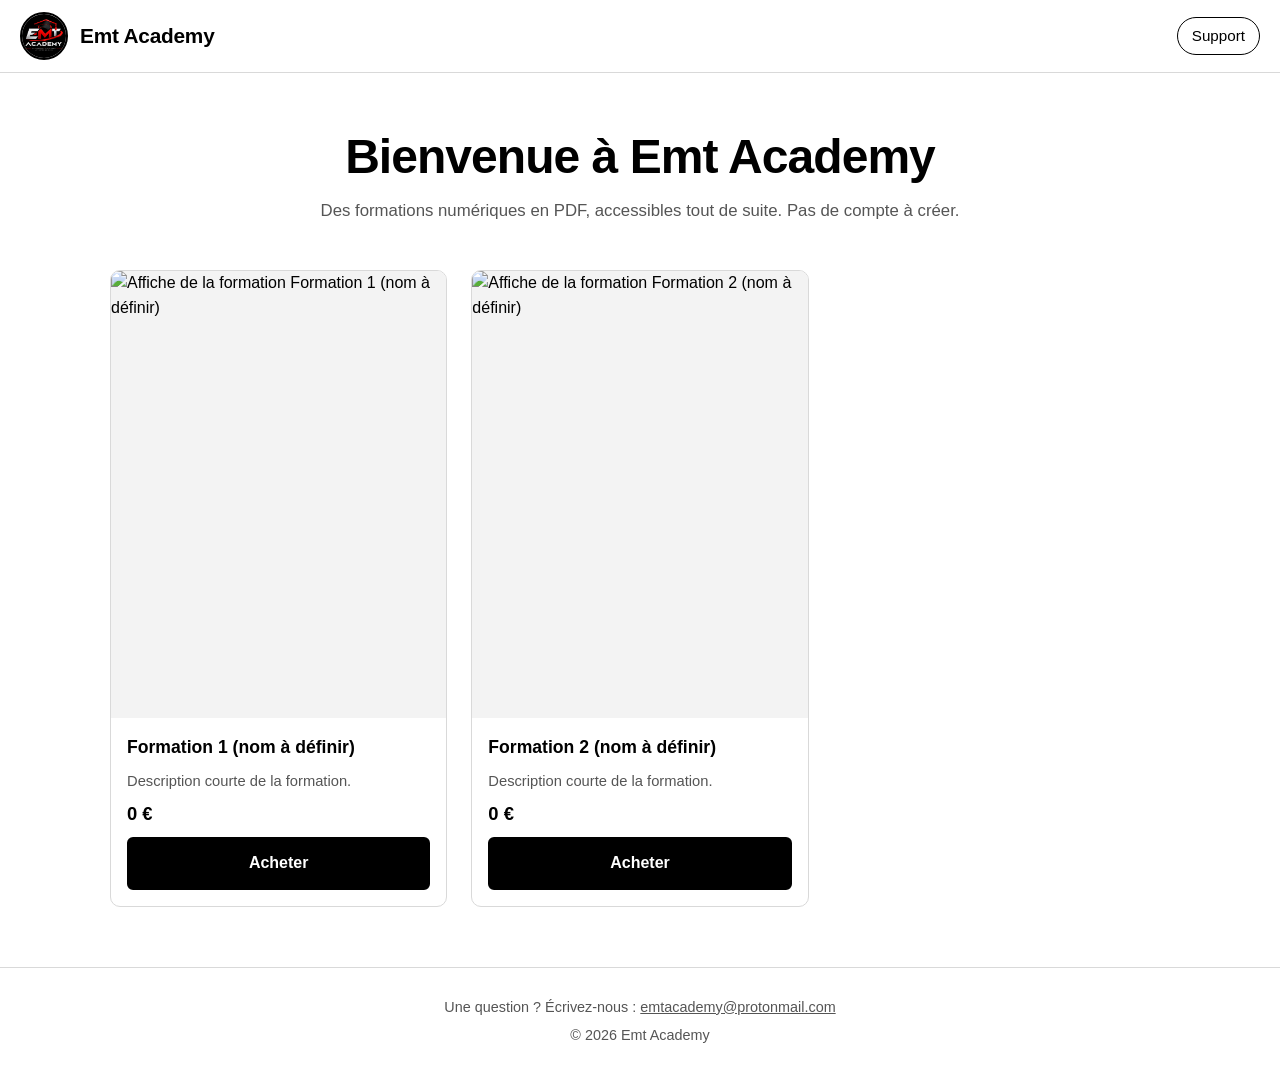
==== index.html @ 1261e575 "Add files via upload" ====
<!DOCTYPE html>
<html lang="fr">
<head>
<meta charset="UTF-8">
<meta name="viewport" content="width=device-width, initial-scale=1">
<title>Emt Academy – Formations numériques en PDF</title>
<meta name="description" content="Emt Academy : boutique de formations numériques en PDF. Accès direct, sans compte.">
<link rel="stylesheet" href="style.css">
</head>
<body>
<header class="topbar">
  <a class="brand" href="index.html">
    <img src="logo.png" alt="Logo Emt Academy" class="logo" onerror="this.style.visibility='hidden'">
    <span>Emt Academy</span>
  </a>
  <a class="support-link" href="mailto:emtacademy@protonmail.com">Support</a>
</header>

<main>
  <section class="hero">
    <h1>Bienvenue à Emt Academy</h1>
    <p>Des formations numériques en PDF, accessibles tout de suite. Pas de compte à créer.</p>
  </section>

  <section class="catalogue" aria-label="Formations">
    <div id="grille" class="grille"></div>
  </section>
</main>

<footer class="footer">
  <p>Une question ? Écrivez-nous : <a href="mailto:emtacademy@protonmail.com">emtacademy@protonmail.com</a></p>
  <p>© <span id="annee"></span> Emt Academy</p>
</footer>

<script src="produits.js"></script>
<script src="script.js"></script>
</body>
</html>
---- style.css ----
:root{--bg:#fff;--txt:#000;--gris:#f3f3f3;--ligne:#d9d9d9;--doux:#555}
*{box-sizing:border-box;margin:0;padding:0}
html{scroll-behavior:smooth}
body{background:var(--bg);color:var(--txt);font-family:"Helvetica Neue",Arial,sans-serif;line-height:1.55}
a{color:inherit}
:focus-visible{outline:3px solid #000;outline-offset:3px}

.topbar{display:flex;align-items:center;justify-content:space-between;padding:12px 20px;border-bottom:1px solid var(--ligne);background:#fff;position:sticky;top:0;z-index:10}
.brand{display:flex;align-items:center;gap:12px;text-decoration:none;color:#000;font-weight:900;font-size:1.3rem;letter-spacing:-.01em}
.logo{width:48px;height:48px;border-radius:50%;object-fit:cover;background:#000;border:2px solid #000}
.support-link{font-size:.95rem;text-decoration:none;border:1px solid #000;padding:6px 14px;border-radius:999px}
.support-link:hover{background:#000;color:#fff}

.hero{text-align:center;padding:56px 20px 36px;max-width:760px;margin:0 auto}
.hero h1{font-size:clamp(1.9rem,6vw,3rem);line-height:1.15;font-weight:800;letter-spacing:-.02em}
.hero p{margin-top:14px;color:var(--doux);font-size:1.05rem}

.catalogue{max-width:1100px;margin:0 auto;padding:10px 20px 60px}
.grille{display:grid;grid-template-columns:repeat(auto-fill,minmax(250px,1fr));gap:24px}
.carte{border:1px solid var(--ligne);border-radius:10px;overflow:hidden;display:flex;flex-direction:column;background:#fff}
.carte img{width:100%;aspect-ratio:3/4;object-fit:cover;background:var(--gris);display:block}
.carte-corps{padding:16px;display:flex;flex-direction:column;gap:8px;flex:1}
.carte h2{font-size:1.1rem}
.carte p{font-size:.92rem;color:var(--doux);flex:1}
.prix{font-weight:800;font-size:1.15rem}
.btn{display:block;text-align:center;background:#000;color:#fff;text-decoration:none;padding:12px;border-radius:6px;font-weight:700;border:2px solid #000}
.btn:hover{background:#fff;color:#000}
.vide{grid-column:1/-1;text-align:center;color:var(--doux);padding:40px 0}

.footer{border-top:1px solid var(--ligne);text-align:center;padding:28px 20px;font-size:.9rem;color:var(--doux)}
.footer p+p{margin-top:6px}
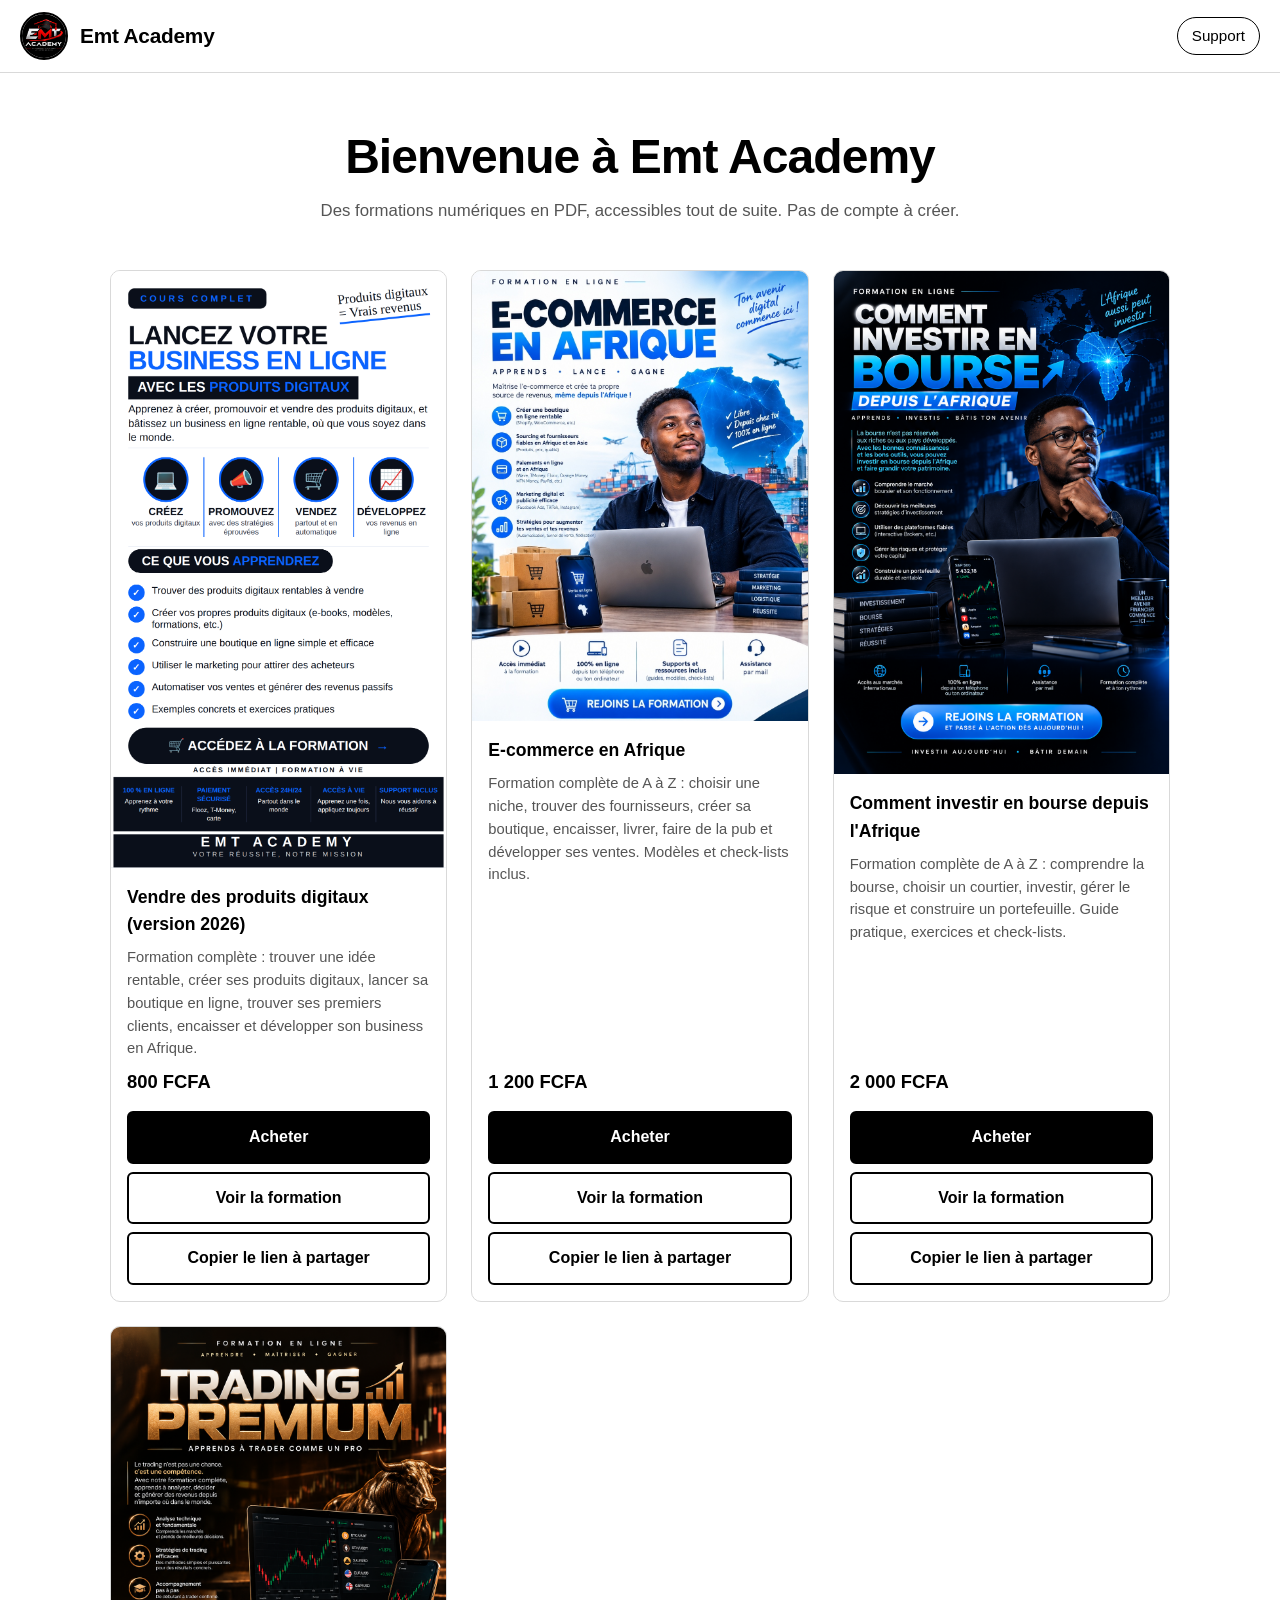
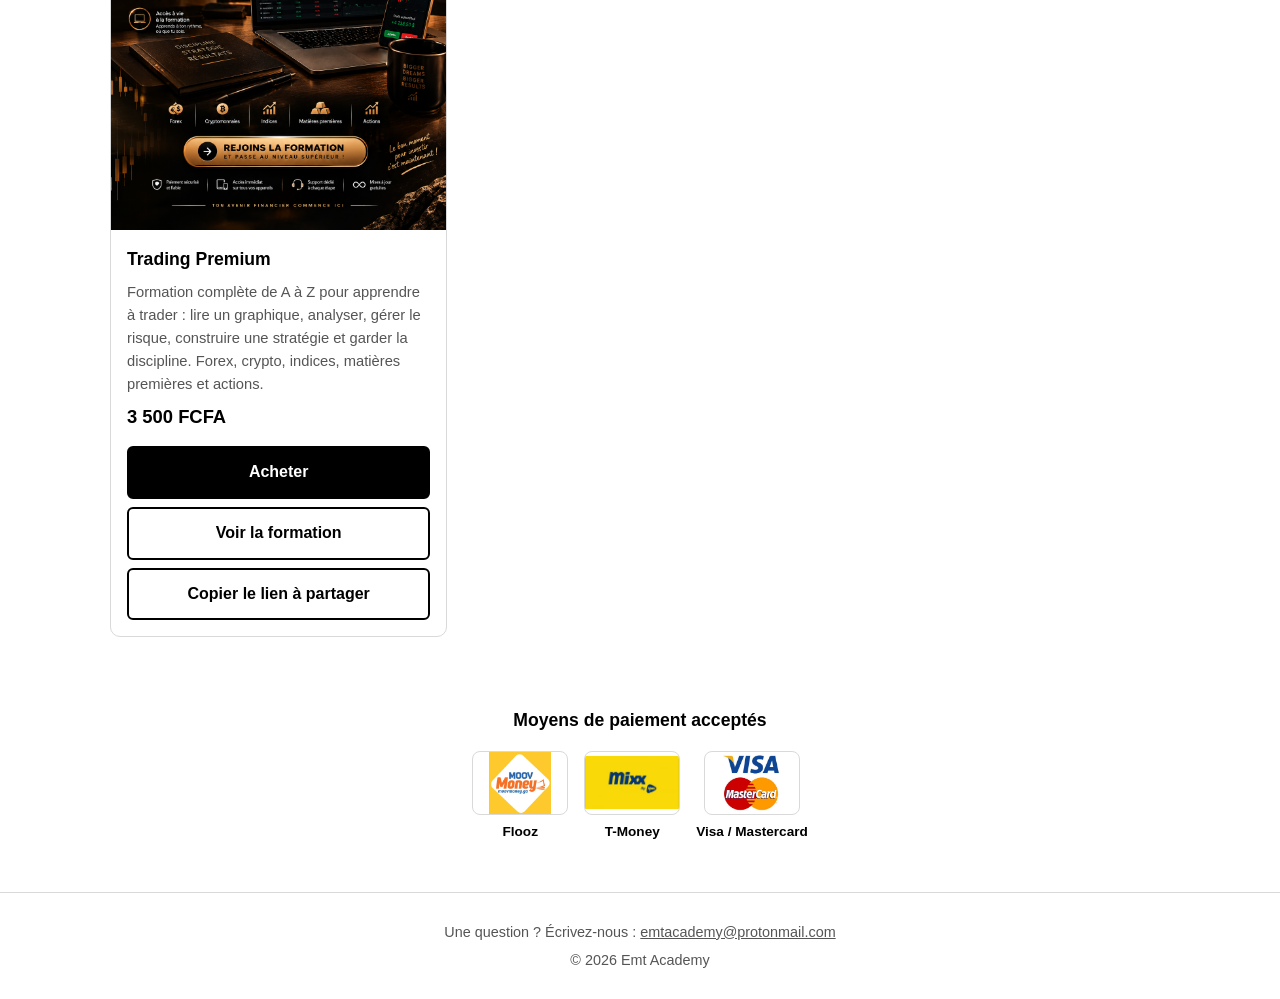
==== commit dd1d0ce4: "Add files via upload" ====
--- a/index.html
+++ b/index.html
@@ -25,6 +25,7 @@
   <section class="catalogue" aria-label="Formations">
     <div id="grille" class="grille"></div>
   </section>
+  <section id="paiements" class="paiements"></section>
 </main>
 
 <footer class="footer">
--- a/style.css
+++ b/style.css
@@ -18,7 +18,7 @@
 .catalogue{max-width:1100px;margin:0 auto;padding:10px 20px 60px}
 .grille{display:grid;grid-template-columns:repeat(auto-fill,minmax(250px,1fr));gap:24px}
 .carte{border:1px solid var(--ligne);border-radius:10px;overflow:hidden;display:flex;flex-direction:column;background:#fff}
-.carte img{width:100%;aspect-ratio:3/4;object-fit:cover;background:var(--gris);display:block}
+.carte img{width:100%;height:auto;background:var(--gris);display:block}
 .carte-corps{padding:16px;display:flex;flex-direction:column;gap:8px;flex:1}
 .carte h2{font-size:1.1rem}
 .carte p{font-size:.92rem;color:var(--doux);flex:1}
@@ -29,3 +29,26 @@
 
 .footer{border-top:1px solid var(--ligne);text-align:center;padding:28px 20px;font-size:.9rem;color:var(--doux)}
 .footer p+p{margin-top:6px}
+
+.actions{display:flex;flex-direction:column;gap:8px;margin-top:6px}
+.btn{cursor:pointer;font:inherit;font-weight:700}
+.btn-clair{background:#fff;color:#000}
+.btn-clair:hover{background:#000;color:#fff}
+.carte>a{display:block}
+.retour{display:inline-block;margin:20px;text-decoration:none;font-weight:700}
+.detail{max-width:900px;margin:0 auto;padding:10px 20px 60px;display:grid;grid-template-columns:minmax(0,1fr) minmax(0,1fr);gap:32px;align-items:start}
+.detail-img{width:100%;border-radius:10px;border:1px solid var(--ligne)}
+.detail-txt{display:flex;flex-direction:column;gap:14px}
+.detail-txt h1{font-size:1.8rem;line-height:1.2}
+@media(max-width:700px){.detail{grid-template-columns:1fr}}
+
+.paiements{max-width:760px;margin:0 auto;padding:10px 20px 50px;text-align:center}
+.paiements h2{font-size:1.1rem;margin-bottom:16px}
+.pay-liste{display:flex;flex-wrap:wrap;justify-content:center;gap:16px}
+.pay{display:flex;flex-direction:column;align-items:center;gap:6px;font-size:.85rem;font-weight:700}
+.pay img{width:96px;height:64px;object-fit:contain;border:1px solid var(--ligne);border-radius:8px;background:#fff}
+
+.merci{max-width:560px;margin:60px auto;padding:0 20px;text-align:center;display:flex;flex-direction:column;gap:16px;align-items:center}
+.merci h1{font-size:1.6rem}
+.merci .btn{padding:14px 28px}
+.merci small{color:var(--doux);word-break:break-all}
